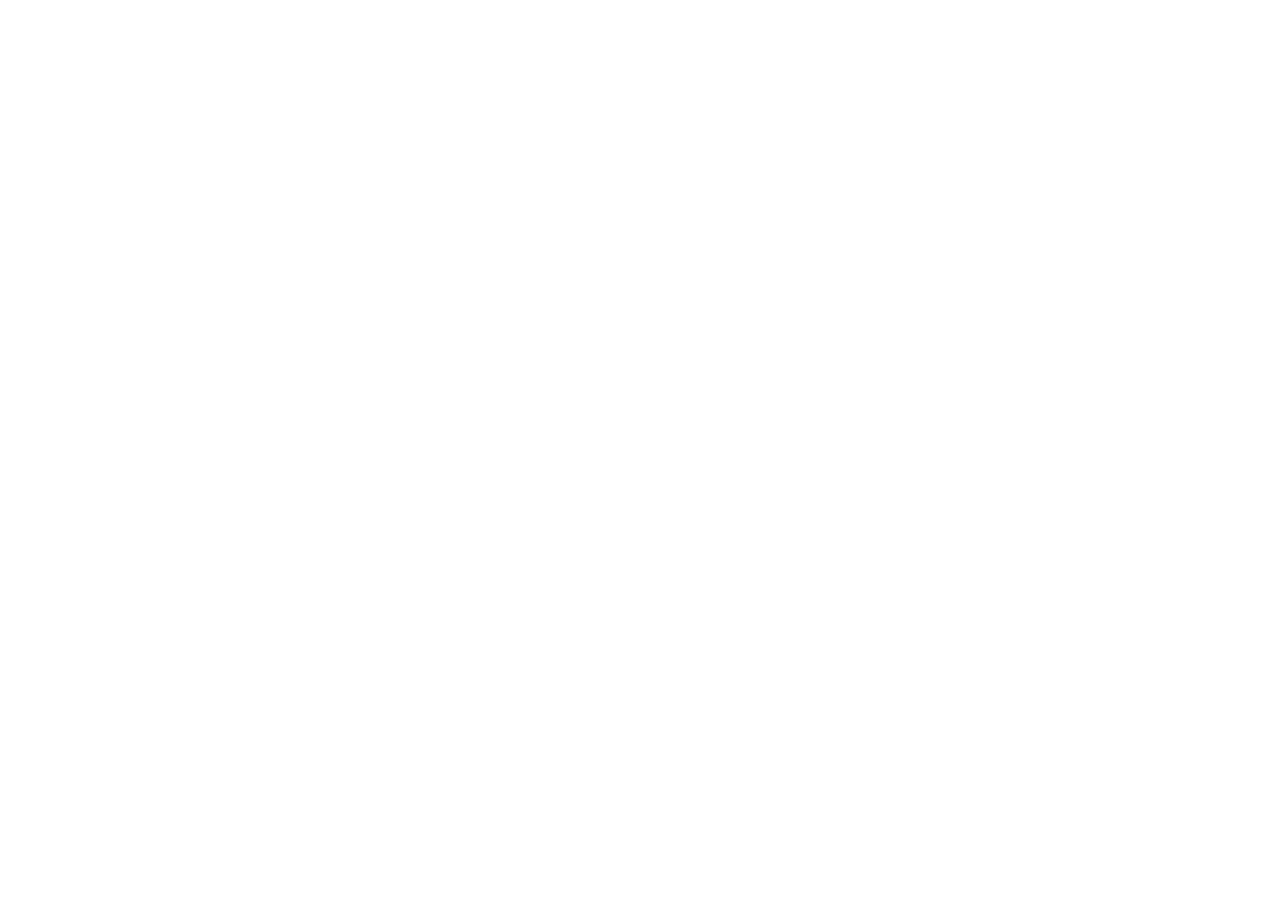
==== help.html @ c4ceb590 "html" ====
<!DOCTYPE html>
<html lang="ja">

<head>
    <meta charset="UTF-8">
    <meta http-equiv="X-UA-Compatible" content="IE=edge">
    <meta name="viewport" content="width=device-width, initial-scale=1.0">
    <title>Help | Roysha</title>
    <link rel="stylesheet" href="https://unpkg.com/modern-css-reset/dist/reset.min.css">
    <link rel="stylesheet" href="./style.css">
</head>

<body>

</body>

</html>
---- style.css ----
@charset "utf-8";

/* BASE
------------------------*/
body {
    color: #6C6C6F;
    font-size: 16px;
    font-family: Helvetica, Arial, sans-serif;
    line-height: 1.7;
    letter-spacing: 0;
    background-color: #fff;
}

img {
    max-width: 100%;
    height: auto;
    vertical-align: bottom;
}

/* LAYOUT
------------------------*/
.l-inner {
    width: 88%;
    max-width: 1200px;
    margin-left: auto;
    margin-right: auto;
}

.l-mb7 {
    margin-bottom: 70px;
}

.l-py8 {
    padding: 80px 0;
}

/* flexbox */
.l-flex {
    display: flex;
    flex-wrap: wrap;
    justify-content: space-between;
    align-items: center;
}

.l-direction-reverse {
    flex-direction: row-reverse;
}

.l-col2 {
    width: 46%;
}

.l-col3 {
    width: 30%;
}

/* color */
.l-bg-blue {
    background-color: #123D88;
    color: #fff;
}

.l-bg-sky {
    background-color: #F7FAFF;
}

.l-bg-gray {
    color: #fff;
    background: #505050;
}

.l-bg-gray .unit-title {
    color: #fff;
}

/* text */
.l-text-center {
    text-align: center;
}

.l-text-center .btn {
    margin-left: auto;
    margin-right: auto;
}

/* header */
.l-header {
    padding: 30px 0;
}

/* footer */
.l-footer {
    padding: 30px 0;
    color: #fff;
    font-size: 15px;
    text-align: right;
}

/* MODULE
------------------------*/
/* unit */
.unit-catch {
    margin-bottom: 20px;
    color: #256BE6;
    font-size: 14px;
    letter-spacing: 0.05em;
    text-transform: uppercase;
}

.unit-title {
    margin-bottom: 30px;
    color: #262934;
    font-size: 36px;
    font-weight: bold;
    line-height: 1.3;
}

/* card */
.card-icon {
    margin-bottom: 40px;
}

.card-title {
    margin-bottom: 20px;
    color: #2F2F35;
    font-size: 22px;
    font-weight: bold;
    line-height: 1.3;
}

/* btn */
.btn {
    display: block;
    width: 200px;
    margin-top: 60px;
    padding: 20px;
    background-color: #256BE6;
    color: #fff;
    font-weight: bold;
    text-align: center;
    text-decoration: none;
    letter-spacing: 0.025em;
    border-radius: 30px;
}
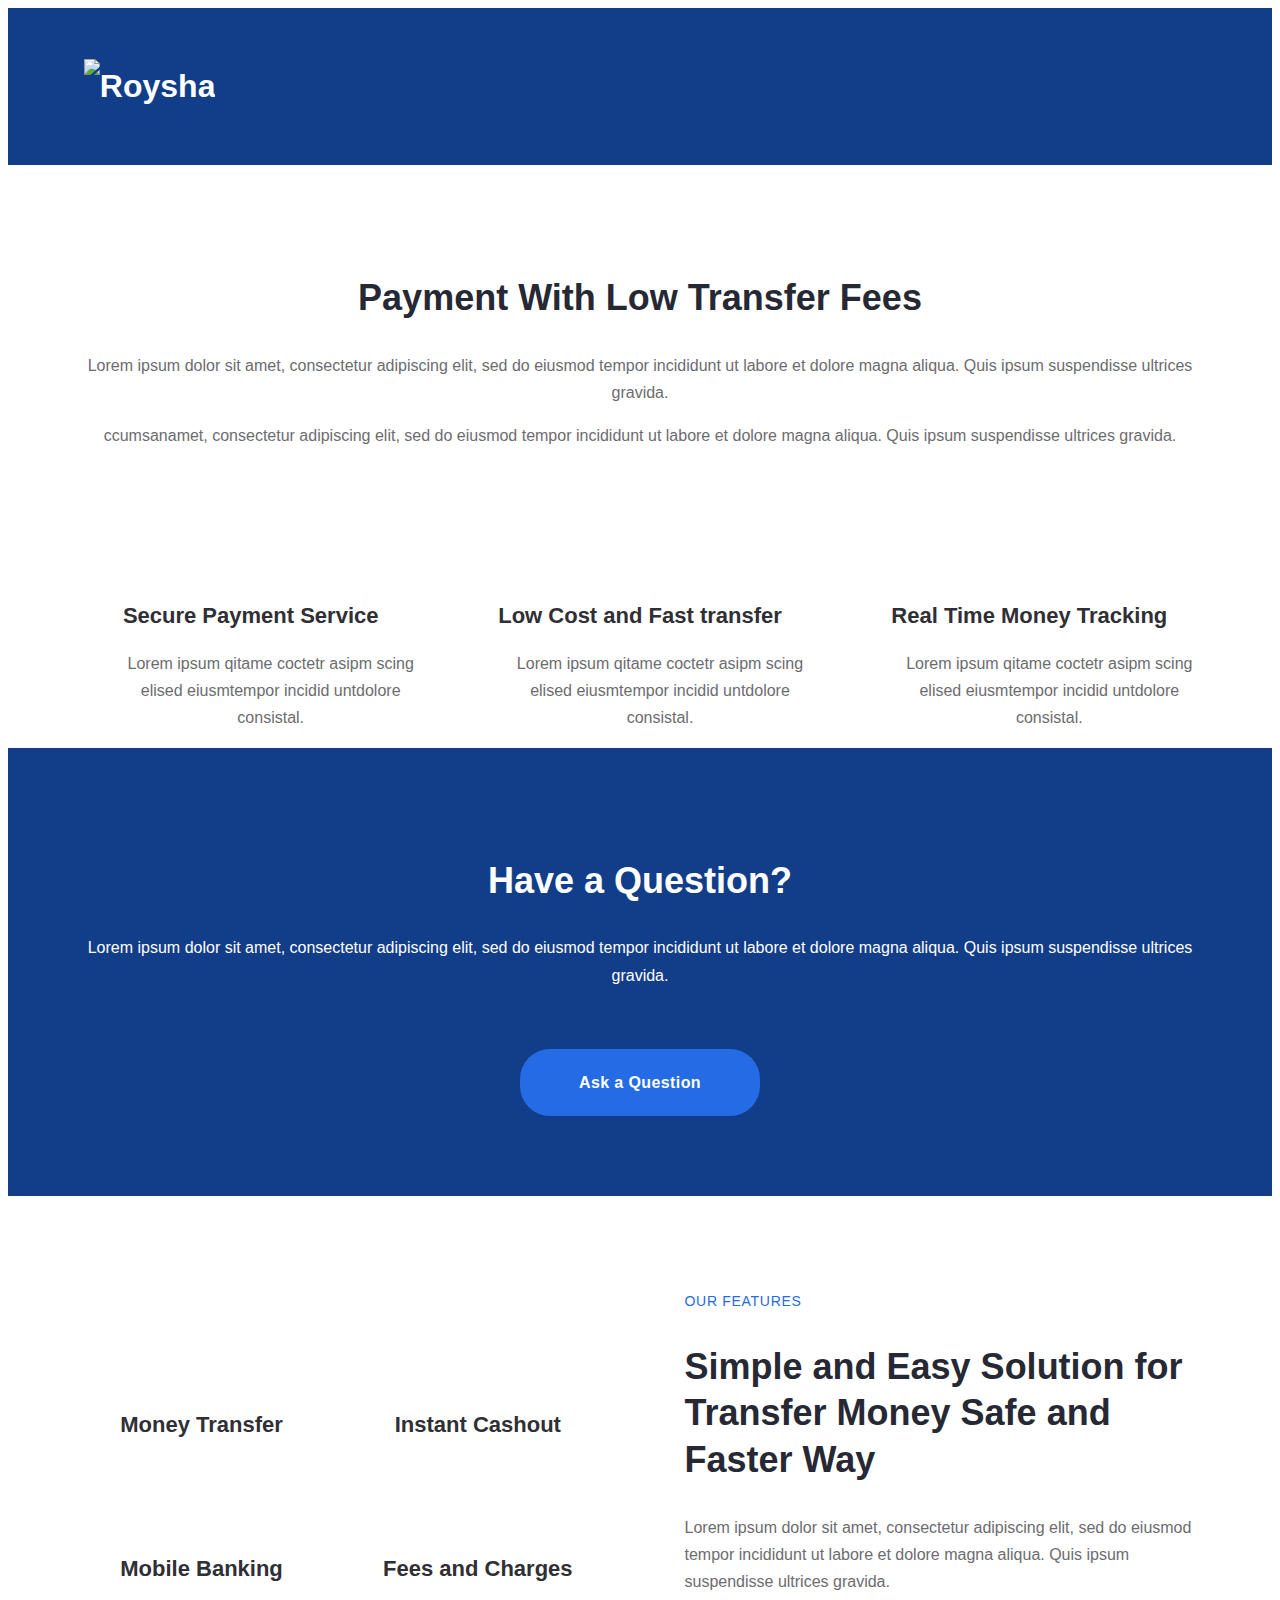
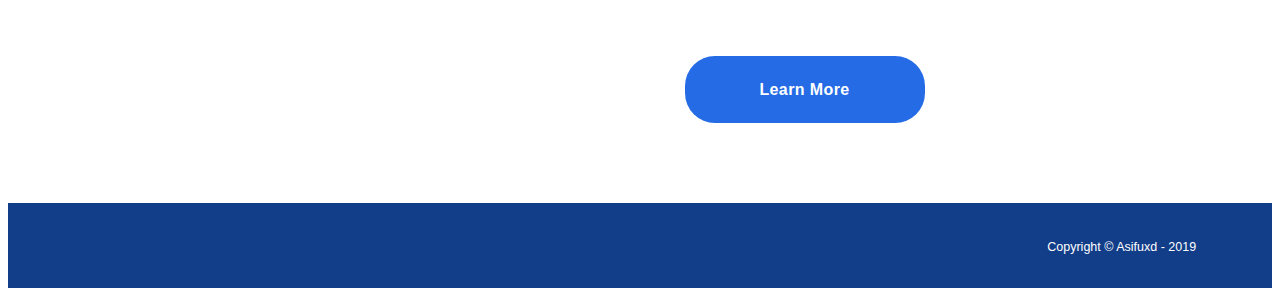
==== commit 79e5629b: "html変更" ====
--- a/help.html
+++ b/help.html
@@ -11,6 +11,126 @@
 </head>
 
 <body>
+    <header class="l-header l-bg-blue">
+        <div class="l-inner">
+            <h1><img src="./images/img_logo.png" alt="Roysha"></h1>
+        </div>
+    </header>
+    <main class="l-main">
+        <section class="l-py8">
+            <div class="l-inner">
+                <div class="unit l-text-center l-max-width">
+                    <h2 class="unit-title">
+                        Payment With Low Transfer Fees
+                    </h2>
+                    <div class="l-mb4">
+                        <p>Lorem ipsum dolor sit amet, consectetur adipiscing elit, sed do eiusmod tempor incididunt ut
+                            labore
+                            et dolore magna
+                            aliqua. Quis ipsum suspendisse ultrices gravida.</p>
+                    </div>
+                    <div class="l-mb4">
+                        <p>ccumsanamet, consectetur adipiscing elit, sed do eiusmod tempor incididunt ut labore et
+                            dolore
+                            magna aliqua. Quis ipsum
+                            suspendisse ultrices gravida.</p>
+                    </div>
+                </div>
+            </div>
+            </div>
+        </section>
+        <section class="l-inner">
+            <div class="l-flex l-mb8">
+                <div class="card l-col3 l-text-center">
+                    <img class="card-icon" src="./images/ico_card05.png" alt="">
+                    <dl>
+                        <dt class="card-title">Secure Payment Service</dt>
+                        <dd>Lorem ipsum qitame coctetr asipm scing elised eiusmtempor incidid untdolore consistal.
+                        </dd>
+                    </dl>
+                </div>
+                <div class="card l-col3 l-text-center">
+                    <img class="card-icon" src="./images/ico_card06.png" alt="">
+                    <dl>
+                        <dt class="card-title">Low Cost and Fast transfer</dt>
+                        <dd>Lorem ipsum qitame coctetr asipm scing elised eiusmtempor incidid untdolore consistal.
+                        </dd>
+                    </dl>
+                </div>
+                <div class="card l-col3 l-text-center">
+                    <img class="card-icon" src="./images/ico_card07.png" alt="">
+                    <dl>
+                        <dt class="card-title">Real Time Money Tracking</dt>
+                        <dd>Lorem ipsum qitame coctetr asipm scing elised eiusmtempor incidid untdolore consistal.
+                        </dd>
+                    </dl>
+                </div>
+            </div>
+        </section>
+        <section class="l-py8 l-bg-blue">
+            <div class="l-inner">
+                <div class="unit l-text-center l-max-width">
+                    <h2 class="unit-title">
+                        Have a Question?
+                    </h2>
+                    <p>Lorem ipsum dolor sit amet, consectetur adipiscing elit, sed do eiusmod tempor incididunt ut
+                        labore
+                        et dolore magna
+                        aliqua. Quis ipsum suspendisse ultrices gravida.</p>
+                    <a class="btn btn-color" href="#">Ask a Question</a>
+                </div>
+            </div>
+        </section>
+        <section class="l-py8">
+            <div class="l-inner l-flex">
+                <div class="l-col2 l-flex">
+                    <div class="card l-col2 l-mb7 card-outline l-text-center card-icon">
+                        <img class="card-icon l-p4" src="./images/ico_card01.png" alt="">
+                        <dl>
+                            <dt class="card-title l-pb4">
+                                Money Transfer
+                            </dt>
+                        </dl>
+                    </div>
+                    <div class="card l-col2 l-mb7 card-outline l-text-center card-icon">
+                        <img class="card-icon l-p4" src="./images/ico_card02.png" alt="">
+                        <dl>
+                            <dt class="card-title l-pb4">
+                                Instant Cashout
+                            </dt>
+                        </dl>
+                    </div>
+                    <div class="card l-col2 card-outline l-text-center card-icon">
+                        <img class="card-icon l-p4" src="./images/ico_card03.png" alt="">
+                        <dl>
+                            <dt class="card-title l-pb4">Mobile Banking</dt>
+                        </dl>
+                    </div>
+                    <div class="card l-col2 card-outline l-text-center card-icon">
+                        <img class="card-icon l-p4" src="./images/ico_card04.png" alt="">
+                        <dl>
+                            <dt class="card-title l-pb4">Fees and Charges</dt>
+                        </dl>
+                    </div>
+                </div>
+                <div class="unit l-col2">
+                    <p class="unit-catch">OUR FEATURES</p>
+                    <h2 class="unit-title">Simple and Easy Solution
+                        for Transfer Money Safe
+                        and Faster Way</h2>
+                    <p>Lorem ipsum dolor sit amet, consectetur adipiscing elit, sed do eiusmod tempor incididunt ut
+                        labore et dolore magna aliqua.
+                        Quis ipsum suspendisse ultrices gravida.</p>
+                    <a class="btn" href="#">Learn More</a>
+                </div>
+            </div>
+        </section>
+    </main>
+    <footer class="l-footer l-bg-blue">
+        <div class="l-inner">
+            <small>Copyright © Asifuxd - 2019</small>
+        </div>
+    </footer>
 
 </body>
 
--- a/style.css
+++ b/style.css
@@ -69,7 +69,8 @@
     background: #505050;
 }
 
-.l-bg-gray .unit-title {
+.l-bg-gray .unit-title,
+.l-bg-blue .unit-title {
     color: #fff;
 }
 
